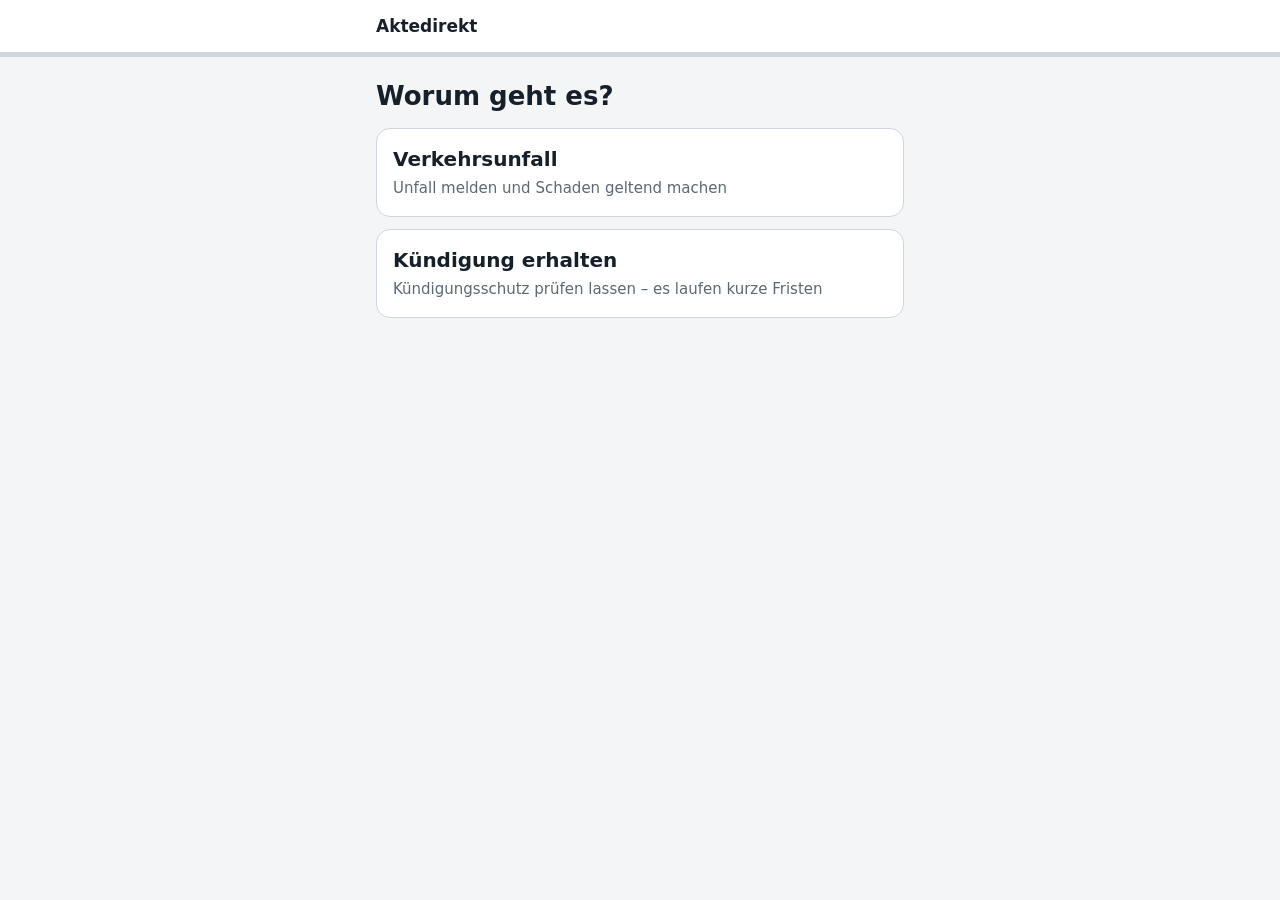
==== aktedirekt/static/index.html @ 3cf3e63e "Statusseite: Ablauf des Falls, Nachrichten in der Eingangsliste der Kanzlei Co-Authored-By: Claude O" ====
<!doctype html>
<html lang="de">
<head>
<meta charset="utf-8">
<meta name="viewport" content="width=device-width, initial-scale=1, viewport-fit=cover">
<meta name="theme-color" content="#17324d">
<title>Aktedirekt</title>
<link rel="manifest" href="manifest.webmanifest">
<link rel="icon" href="icon.svg">
<link rel="apple-touch-icon" href="icon.svg">
<link rel="stylesheet" href="styles.css">
</head>
<body>
<header>
  <div class="kopf">
    <button type="button" id="zurueck" class="zurueck" aria-label="Zurück" hidden>‹</button>
    <span id="titel">Aktedirekt</span>
    <span id="zaehler" class="zaehler"></span>
  </div>
  <div class="balken"><div id="fortschritt"></div></div>
</header>

<main>
<p id="meldung" class="meldung" role="alert" hidden></p>
<div id="hinweise"></div>

<section data-seite="start">
  <div id="wahl" hidden>
    <h1>Worum geht es?</h1>
    <button type="button" class="karte" data-fallart="unfall"><strong>Verkehrsunfall</strong><span>Unfall melden und Schaden geltend machen</span></button>
    <button type="button" class="karte" data-fallart="kuendigung"><strong>Kündigung erhalten</strong><span>Kündigungsschutz prüfen lassen – es laufen kurze Fristen</span></button>
    <p id="anderes" class="klein"></p>
  </div>
  <div id="start-inhalt" hidden>
    <h1 id="start-titel"></h1>
    <p id="partnerhinweis" class="hinweis" hidden></p>
    <p id="start-dauer"></p>
    <ul id="start-bereit"></ul>
    <p class="klein">Ihre Angaben werden nach jedem Schritt gespeichert. Sie können unterbrechen und auf diesem Gerät später weitermachen.</p>
    <button type="button" class="haupt" id="los">Los geht’s</button>
  </div>
</section>

<form data-seite="unfall" data-schritt="unfall" novalidate hidden>
  <h1>Der Unfall</h1>
  <label>Wann war der Unfall?
    <input type="date" name="unfalldatum" required></label>
  <p class="fehler" data-fehler="unfalldatum"></p>
  <label>Uhrzeit <span class="frei">falls bekannt</span>
    <input type="time" name="unfallzeit"></label>
  <p class="fehler" data-fehler="unfallzeit"></p>
  <label>Wo war der Unfall?
    <input type="text" name="unfallort" maxlength="200" autocomplete="off" placeholder="Straße, Ort"></label>
  <p class="fehler" data-fehler="unfallort"></p>
  <label>Was ist passiert?
    <textarea name="hergang" rows="5" maxlength="4000" placeholder="In Ihren eigenen Worten"></textarea></label>
  <p class="fehler" data-fehler="hergang"></p>
  <fieldset><legend>War die Polizei vor Ort?</legend>
    <div class="wahl"><label><input type="radio" name="polizei" value="ja"><span>Ja</span></label><label><input type="radio" name="polizei" value="nein"><span>Nein</span></label></div></fieldset>
  <p class="fehler" data-fehler="polizei"></p>
  <label data-zeige-wenn="polizei=ja">Aktenzeichen der Polizei <span class="frei">falls bekannt</span>
    <input type="text" name="polizei_az" maxlength="60" autocomplete="off"></label>
  <p class="fehler" data-fehler="polizei_az"></p>
  <fieldset><legend>Wurde jemand verletzt?</legend>
    <div class="wahl"><label><input type="radio" name="verletzt" value="ja"><span>Ja</span></label><label><input type="radio" name="verletzt" value="nein"><span>Nein</span></label></div></fieldset>
  <p class="fehler" data-fehler="verletzt"></p>
  <label>Zeugen <span class="frei">Name und Telefon, falls vorhanden</span>
    <textarea name="zeugen" rows="2" maxlength="1000"></textarea></label>
  <p class="fehler" data-fehler="zeugen"></p>
  <button type="submit" class="haupt">Weiter</button>
</form>

<form data-seite="fahrzeug" data-schritt="fahrzeug" novalidate hidden>
  <h1>Ihr Fahrzeug</h1>
  <label>Kennzeichen
    <input type="text" name="kennzeichen" maxlength="12" autocapitalize="characters" autocomplete="off" placeholder="B-XY 123"></label>
  <p class="fehler" data-fehler="kennzeichen"></p>
  <label>Hersteller und Modell <span class="frei">freiwillig</span>
    <input type="text" name="modell" maxlength="120" autocomplete="off"></label>
  <p class="fehler" data-fehler="modell"></p>
  <fieldset><legend>Sind Sie selbst Halter des Fahrzeugs?</legend>
    <div class="wahl"><label><input type="radio" name="halter_selbst" value="ja"><span>Ja</span></label><label><input type="radio" name="halter_selbst" value="nein"><span>Nein</span></label></div></fieldset>
  <p class="fehler" data-fehler="halter_selbst"></p>
  <label data-zeige-wenn="halter_selbst=nein">Wer ist Halter?
    <input type="text" name="halter_name" maxlength="120" autocomplete="off"></label>
  <p class="fehler" data-fehler="halter_name"></p>
  <fieldset><legend>Ist das Fahrzeug finanziert oder geleast?</legend>
    <div class="wahl drei"><label><input type="radio" name="finanzierung" value="nein"><span>Nein</span></label><label><input type="radio" name="finanzierung" value="finanziert"><span>Finanziert</span></label><label><input type="radio" name="finanzierung" value="geleast"><span>Geleast</span></label></div></fieldset>
  <p class="fehler" data-fehler="finanzierung"></p>
  <fieldset><legend>Sind Sie zum Vorsteuerabzug berechtigt?</legend>
    <p class="klein">Das betrifft in der Regel nur Fahrzeuge, die zu einem Betrieb gehören.</p>
    <div class="wahl"><label><input type="radio" name="vorsteuer" value="ja"><span>Ja</span></label><label><input type="radio" name="vorsteuer" value="nein"><span>Nein</span></label></div></fieldset>
  <p class="fehler" data-fehler="vorsteuer"></p>
  <button type="submit" class="haupt">Weiter</button>
</form>

<form data-seite="gegner" data-schritt="gegner" novalidate hidden>
  <h1>Das andere Fahrzeug</h1>
  <fieldset><legend>Kennen Sie das Kennzeichen des anderen Fahrzeugs?</legend>
    <div class="wahl"><label><input type="radio" name="gegner_bekannt" value="ja"><span>Ja</span></label><label><input type="radio" name="gegner_bekannt" value="nein"><span>Nein</span></label></div></fieldset>
  <p class="fehler" data-fehler="gegner_bekannt"></p>
  <label data-zeige-wenn="gegner_bekannt=ja">Kennzeichen
    <input type="text" name="gegner_kennzeichen" maxlength="12" autocapitalize="characters" autocomplete="off"></label>
  <p class="fehler" data-fehler="gegner_kennzeichen"></p>
  <label>Name des Fahrers oder Halters <span class="frei">falls bekannt</span>
    <input type="text" name="gegner_name" maxlength="120" autocomplete="off"></label>
  <p class="fehler" data-fehler="gegner_name"></p>
  <label>Versicherung des anderen <span class="frei">falls bekannt</span>
    <input type="text" name="gegner_versicherung" maxlength="120" autocomplete="off"></label>
  <p class="fehler" data-fehler="gegner_versicherung"></p>
  <label>Schadennummer <span class="frei">falls schon vergeben</span>
    <input type="text" name="gegner_schadennummer" maxlength="60" autocomplete="off"></label>
  <p class="fehler" data-fehler="gegner_schadennummer"></p>
  <button type="submit" class="haupt">Weiter</button>
</form>

<div id="dynamisch"></div>

<section data-seite="fotos" hidden>
  <h1>Fotos und Unterlagen</h1>
  <p>Fotografieren Sie, was Sie zur Hand haben – je Punkt einfach auf „Foto“ tippen. Was fehlt, können Sie später nachreichen.</p>
  <ul id="checkliste" class="checkliste"></ul>
  <p id="ladestand" class="klein" hidden></p>
  <details class="liste-hochgeladen"><summary id="dateizahl">Hochgeladen</summary><ul id="dateiliste" class="dateien"></ul></details>
  <button type="button" class="haupt" id="fotos-weiter">Weiter</button>
</section>

<form data-seite="person" data-schritt="person" novalidate hidden>
  <h1>Ihre Daten</h1>
  <label>Vorname<input type="text" name="vorname" maxlength="60" autocomplete="given-name"></label>
  <p class="fehler" data-fehler="vorname"></p>
  <label>Nachname<input type="text" name="nachname" maxlength="60" autocomplete="family-name"></label>
  <p class="fehler" data-fehler="nachname"></p>
  <label>Straße und Hausnummer<input type="text" name="strasse" maxlength="120" autocomplete="street-address"></label>
  <p class="fehler" data-fehler="strasse"></p>
  <div class="zeile">
    <label class="schmal">PLZ<input type="text" name="plz" maxlength="5" inputmode="numeric" autocomplete="postal-code"></label>
    <label>Ort<input type="text" name="ort" maxlength="80" autocomplete="address-level2"></label>
  </div>
  <p class="fehler" data-fehler="plz"></p><p class="fehler" data-fehler="ort"></p>
  <label>Telefon<input type="tel" name="telefon" maxlength="25" autocomplete="tel"></label>
  <p class="fehler" data-fehler="telefon"></p>
  <label>E-Mail<input type="email" name="email" maxlength="120" autocomplete="email"></label>
  <p class="fehler" data-fehler="email"></p>
  <fieldset><legend>Haben Sie eine Rechtsschutzversicherung?</legend>
    <div class="wahl"><label><input type="radio" name="rechtsschutz" value="ja"><span>Ja</span></label><label><input type="radio" name="rechtsschutz" value="nein"><span>Nein</span></label></div></fieldset>
  <p class="fehler" data-fehler="rechtsschutz"></p>
  <label data-zeige-wenn="rechtsschutz=ja">Bei welchem Versicherer? <span class="frei">falls bekannt</span>
    <input type="text" name="rechtsschutz_versicherer" maxlength="120" autocomplete="off"></label>
  <p class="fehler" data-fehler="rechtsschutz_versicherer"></p>
  <button type="submit" class="haupt">Weiter</button>
</form>

<form data-seite="abschluss" novalidate hidden>
  <h1>Auftrag und Unterschrift</h1>
  <p class="fehler" data-fehler="_"></p>
  <div id="erklaerungen"></div>
  <div id="block-partner" hidden>
    <div class="text" id="text-partner"></div>
    <label class="haken"><input type="checkbox" name="einwilligung_partner"><span>Einverstanden <span class="frei">freiwillig</span></span></label>
  </div>
  <p class="ueber">Ihre Unterschrift</p>
  <div class="unterschrift"><canvas id="unterschrift" aria-label="Feld für die Unterschrift"></canvas></div>
  <button type="button" class="neben" id="loeschen">Unterschrift löschen</button>
  <p class="fehler" data-fehler="unterschrift"></p>
  <button type="submit" class="haupt">Verbindlich abschicken</button>
</form>

<section data-seite="fertig" hidden>
  <h1 id="fertig-titel">Vielen Dank</h1>
  <p id="fertig-dank">Ihre Angaben sind bei der Kanzlei eingegangen. Wir prüfen sie und melden uns bei Ihnen. Das Mandat kommt erst mit unserer Annahme zustande.</p>
  <div class="stand"><span class="klein">Stand<span id="sachstand-seit"></span></span><strong id="sachstand"></strong>
    <p id="stand-was"></p><p id="stand-tun" class="tun"></p></div>
  <ol id="verlauf" class="verlauf" aria-label="Ablauf Ihres Falls"></ol>
  <div id="auskunft" class="auskunft" hidden>
    <p id="auskunft-text" class="klein"></p>
    <button type="button" class="neben" id="widerrufen">Einverständnis widerrufen</button>
  </div>

  <h2>Unterlagen nachreichen</h2>
  <p id="offen" class="hinweis" hidden></p>
  <ul id="checkliste2" class="checkliste"></ul>
  <p id="ladestand2" class="klein" hidden></p>
  <details class="liste-hochgeladen"><summary id="dateizahl2">Hochgeladen</summary><ul id="dateiliste2" class="dateien"></ul></details>

  <h2>Nachricht an die Kanzlei</h2>
  <form id="nachricht" novalidate>
    <label for="nachricht-text" class="klein">Eine Frage, eine neue Information, eine Zahlung ist eingegangen? Schreiben Sie es uns – die Nachricht kommt direkt in Ihre Akte.</label>
    <textarea id="nachricht-text" name="text" rows="4" maxlength="3000" placeholder="Ihre Nachricht"></textarea>
    <p class="fehler" data-fehler="text"></p>
    <p id="nachricht-ok" class="gut" hidden>Ihre Nachricht ist bei uns eingegangen.</p>
    <button type="submit" class="haupt">Nachricht senden</button>
  </form>
  <ul id="nachrichten" class="klein gesendet"></ul>

  <div id="ergaenzen" hidden>
    <h2>Angaben vervollständigen</h2>
    <p class="klein">Das hilft uns, Ihren Schaden schneller geltend zu machen. Nichts davon ist Pflicht – tragen Sie ein, was Sie wissen, wann es Ihnen passt.</p>
    <ul id="ergaenzungsliste" class="abschnitte"></ul>
  </div>

  <div id="fragen-block" hidden>
    <h2>Häufige Fragen</h2>
    <div id="fragen" class="fragen"></div>
  </div>

  <div id="unterlagen" hidden>
    <h2>Ihre Unterlagen</h2>
    <p class="klein">Zum Speichern oder Ausdrucken – so, wie Sie sie bestätigt haben.</p>
    <ul id="unterlagenliste" class="abschnitte"></ul>
  </div>

  <h2>Diese Seite wiederfinden</h2>
  <p class="klein">Ihr Zugang ist auf diesem Gerät gespeichert. Auf einem anderen Gerät oder nach einem Gerätewechsel öffnen Sie Ihren Fall mit Ihrem persönlichen Link. Bewahren Sie ihn auf wie ein Passwort – wer ihn hat, sieht Ihre Angaben.</p>
  <button type="button" class="neben" id="link-sichern">Persönlichen Link kopieren</button>
  <p id="link-ok" class="gut" hidden>Der Link ist kopiert. Speichern Sie ihn zum Beispiel in einer Notiz.</p>
  <p id="anrufen" class="klein" hidden></p>
</section>
<form data-seite="ergaenzung" id="ergaenzung" novalidate hidden>
  <h1 id="ergaenzung-titel"></h1>
  <p id="ergaenzung-hinweis" class="klein"></p>
  <div id="ergaenzung-felder"></div>
  <button type="submit" class="haupt">Speichern</button>
</form>
</main>
<script src="app.js"></script>
<script src="ergaenzung.js"></script>
</body>
</html>
---- aktedirekt/static/styles.css ----
:root {
  --grund: #f4f5f7; --flaeche: #fff; --schrift: #16202b; --leise: #5b6875;
  --rand: #cfd6de; --marke: #17324d; --marke-schrift: #fff; --akzent: #e8a33d;
  --fehler: #b3261e; --gut: #1c6b3c;
}
@media (prefers-color-scheme: dark) {
  :root { --grund: #10161d; --flaeche: #1a232d; --schrift: #e8edf2; --leise: #9aa7b4;
    --rand: #36424f; --marke: #9cc4ea; --marke-schrift: #0d1620; --fehler: #ffb4ab; --gut: #7fd6a2; }
}
* { box-sizing: border-box; }
html { -webkit-text-size-adjust: 100%; }
body { margin: 0; background: var(--grund); color: var(--schrift);
  font: 17px/1.45 system-ui, -apple-system, "Segoe UI", Roboto, sans-serif; }
header { position: sticky; top: 0; z-index: 2; background: var(--flaeche);
  border-bottom: 1px solid var(--rand); padding-top: env(safe-area-inset-top); }
.kopf { display: flex; align-items: center; gap: 8px; min-height: 52px; padding: 0 16px;
  max-width: 560px; margin: 0 auto; font-weight: 600; }
.kopf #titel { flex: 1; }
.zaehler { color: var(--leise); font-weight: 400; font-size: 15px; }
.zurueck { width: 44px; height: 44px; margin-left: -12px; border: 0; background: none;
  color: var(--schrift); font-size: 32px; line-height: 1; }
.balken { height: 4px; background: var(--rand); }
#fortschritt { height: 4px; width: 0; background: var(--akzent); transition: width .2s; }
main { max-width: 560px; margin: 0 auto; padding: 20px 16px calc(40px + env(safe-area-inset-bottom)); }
h1 { font-size: 26px; line-height: 1.2; margin: 4px 0 16px; }
ul { padding-left: 22px; }
.klein { font-size: 15px; color: var(--leise); }
.frei { font-weight: 400; color: var(--leise); font-size: 15px; }
.hinweis { background: var(--flaeche); border-left: 4px solid var(--akzent); padding: 10px 12px; border-radius: 6px; }
label { display: block; font-weight: 600; margin-top: 18px; }
input[type=text], input[type=date], input[type=time], input[type=tel], input[type=email], textarea {
  display: block; width: 100%; margin-top: 6px; padding: 12px; min-height: 50px;
  font: inherit; color: inherit; background: var(--flaeche);
  border: 1.5px solid var(--rand); border-radius: 10px; -webkit-appearance: none; appearance: none; }
textarea { resize: vertical; }
input:focus-visible, textarea:focus-visible, button:focus-visible, .wahl input:focus-visible + span,
.knopf:focus-within { outline: 3px solid var(--akzent); outline-offset: 2px; }
fieldset { border: 0; padding: 0; margin: 18px 0 0; min-width: 0; }
legend { font-weight: 600; padding: 0; }
.wahl { display: grid; grid-template-columns: 1fr 1fr; gap: 10px; margin-top: 8px; }
.wahl.drei { grid-template-columns: 1fr 1fr 1fr; }
.wahl label { margin: 0; font-weight: 400; }
.wahl input { position: absolute; opacity: 0; }
.wahl span { display: flex; align-items: center; justify-content: center; min-height: 50px;
  background: var(--flaeche); border: 1.5px solid var(--rand); border-radius: 10px; }
.wahl input:checked + span { background: var(--marke); border-color: var(--marke);
  color: var(--marke-schrift); font-weight: 600; }
.zeile { display: flex; gap: 10px; }
.zeile label { flex: 1; }
.zeile .schmal { flex: 0 0 110px; }
.fehler { color: var(--fehler); font-size: 15px; margin: 6px 0 0; }
.fehler:empty { display: none; }
.meldung { background: var(--flaeche); border: 1.5px solid var(--fehler); color: var(--fehler);
  border-radius: 10px; padding: 12px; }
button.haupt, .knopf, button.neben { display: flex; align-items: center; justify-content: center;
  width: 100%; min-height: 54px; border-radius: 12px; font: inherit; font-weight: 600; cursor: pointer; }
button.haupt { margin-top: 28px; border: 0; background: var(--marke); color: var(--marke-schrift); }
button.haupt:disabled { opacity: .6; }
.knopf, button.neben { margin-top: 12px; background: var(--flaeche); color: var(--schrift);
  border: 1.5px solid var(--rand); }
button.neben { min-height: 44px; font-weight: 400; }
.dateien { list-style: none; padding: 0; margin: 16px 0 0; }
.dateien li { display: flex; align-items: center; gap: 8px; background: var(--flaeche);
  border: 1px solid var(--rand); border-radius: 10px; padding: 6px 6px 6px 12px; margin-top: 8px; }
.dateien li span { flex: 1; overflow: hidden; text-overflow: ellipsis; white-space: nowrap; }
.dateien button { min-width: 44px; min-height: 44px; border: 0; background: none;
  color: var(--leise); font-size: 22px; }
.text { background: var(--flaeche); border: 1px solid var(--rand); border-radius: 10px;
  padding: 12px; margin-top: 18px; font-size: 15px; white-space: pre-line; }
.haken { display: flex; gap: 12px; align-items: flex-start; font-weight: 400; margin-top: 10px; }
.haken input { width: 26px; height: 26px; flex: none; margin: 0; accent-color: var(--marke); }
.ueber { font-weight: 600; margin: 24px 0 6px; }
.unterschrift { background: #fff; border: 1.5px solid var(--rand); border-radius: 10px; overflow: hidden; }
.unterschrift canvas { display: block; width: 100%; height: 180px; touch-action: none; }
.stand { background: var(--flaeche); border: 1px solid var(--rand); border-left: 4px solid var(--gut);
  border-radius: 10px; padding: 12px; margin: 16px 0; display: flex; flex-direction: column; }
.stand strong { font-size: 20px; }
[hidden] { display: none !important; }
.auskunft { margin: -4px 0 20px; }
.auskunft p { margin: 0; }
h2 { font-size: 20px; margin: 28px 0 6px; }
.abschnitte { list-style: none; padding: 0; margin: 12px 0 24px; }
.abschnitte button { display: flex; align-items: center; justify-content: space-between; gap: 12px; width: 100%;
  min-height: 54px; margin-top: 8px; padding: 0 14px; font: inherit; text-align: left; color: var(--schrift);
  background: var(--flaeche); border: 1.5px solid var(--rand); border-radius: 12px; cursor: pointer; }
.abschnitte .zustand { font-size: 14px; color: var(--leise); white-space: nowrap; }
.abschnitte .erledigt .zustand { color: var(--gut); font-weight: 600; }
input[inputmode] { font-variant-numeric: tabular-nums; }
.karte { display: flex; flex-direction: column; gap: 4px; width: 100%; margin-top: 12px; padding: 16px;
  text-align: left; font: inherit; color: var(--schrift); background: var(--flaeche);
  border: 1.5px solid var(--rand); border-radius: 14px; cursor: pointer; }
.karte strong { font-size: 20px; }
.karte span { color: var(--leise); font-size: 15px; }
#anderes { margin-top: 20px; }
#hinweise .hinweis { margin: 0 0 12px; font-size: 15px; }
#hinweise .frist { border-left-color: var(--akzent); }
#hinweise .warnung { border-left-color: var(--fehler); font-weight: 600; }
.text.lang { max-height: 220px; overflow-y: auto; margin-top: 8px; }
.verweis { display: inline-block; margin-top: 6px; padding: 8px 0; min-height: 44px; border: 0; background: none;
  font: inherit; font-size: 15px; color: var(--marke); text-decoration: underline; cursor: pointer; }
form[data-seite="abschluss"] h2 { margin-top: 30px; }
.checkliste { list-style: none; padding: 0; margin: 12px 0 0; }
.checkliste li { background: var(--flaeche); border: 1.5px solid var(--rand); border-radius: 12px; padding: 12px; margin-top: 10px; }
.checkliste li.offen { border-left: 5px solid var(--akzent); }
.checkliste li.da { border-left: 5px solid var(--gut); }
.checkliste .punkt { display: flex; justify-content: space-between; gap: 10px; align-items: baseline; }
.checkliste .marke { font-size: 14px; color: var(--leise); white-space: nowrap; }
.checkliste li.da .marke { color: var(--gut); font-weight: 600; }
.checkliste li.offen .marke { color: var(--akzent); font-weight: 600; }
.checkliste p.klein { margin: 4px 0 0; }
.knoepfe { display: grid; grid-template-columns: 1fr 1fr; gap: 10px; }
.knopf.klein-knopf { min-height: 46px; margin-top: 10px; font-weight: 600; }
.liste-hochgeladen { margin-top: 16px; }
.liste-hochgeladen summary { cursor: pointer; color: var(--leise); font-size: 15px; min-height: 44px; display: flex; align-items: center; }
.stand p { margin: 8px 0 0; font-size: 16px; }
.stand .tun { font-weight: 600; }
.gut { color: var(--gut); font-weight: 600; }
.gesendet { list-style: none; padding: 0; margin: 8px 0 0; }
.fragen details { background: var(--flaeche); border: 1px solid var(--rand); border-radius: 10px; margin-top: 8px; padding: 0 12px; }
.fragen summary { cursor: pointer; font-weight: 600; min-height: 48px; display: flex; align-items: center; }
.fragen details p { margin: 0 0 12px; font-size: 16px; }
#nachricht label { font-weight: 400; margin-top: 0; }
#anrufen { margin-top: 24px; }
#anrufen a { color: var(--marke); font-weight: 600; }
.checkliste li.huelle { background: none; border: 0; padding: 0; }
.weitere summary { cursor: pointer; font-weight: 600; min-height: 48px; display: flex; align-items: center; color: var(--marke); }
.verlauf { list-style: none; padding: 0; margin: 0 0 20px; display: flex; flex-direction: column; gap: 0; }
.verlauf li { position: relative; padding: 4px 0 4px 30px; color: var(--leise); font-size: 15px; }
.verlauf li::before { content: ""; position: absolute; left: 6px; top: 9px; width: 12px; height: 12px; border-radius: 50%;
  border: 2px solid var(--rand); background: var(--grund); }
.verlauf li:not(:last-child)::after { content: ""; position: absolute; left: 13px; top: 23px; bottom: -9px; width: 2px; background: var(--rand); }
.verlauf li.erreicht { color: var(--schrift); }
.verlauf li.erreicht::before { background: var(--gut); border-color: var(--gut); }
.verlauf li.erreicht:not(:last-child)::after { background: var(--gut); }
.verlauf li.aktuell { font-weight: 700; }
.verlauf li.aktuell::before { box-shadow: 0 0 0 4px color-mix(in srgb, var(--gut) 25%, transparent); }
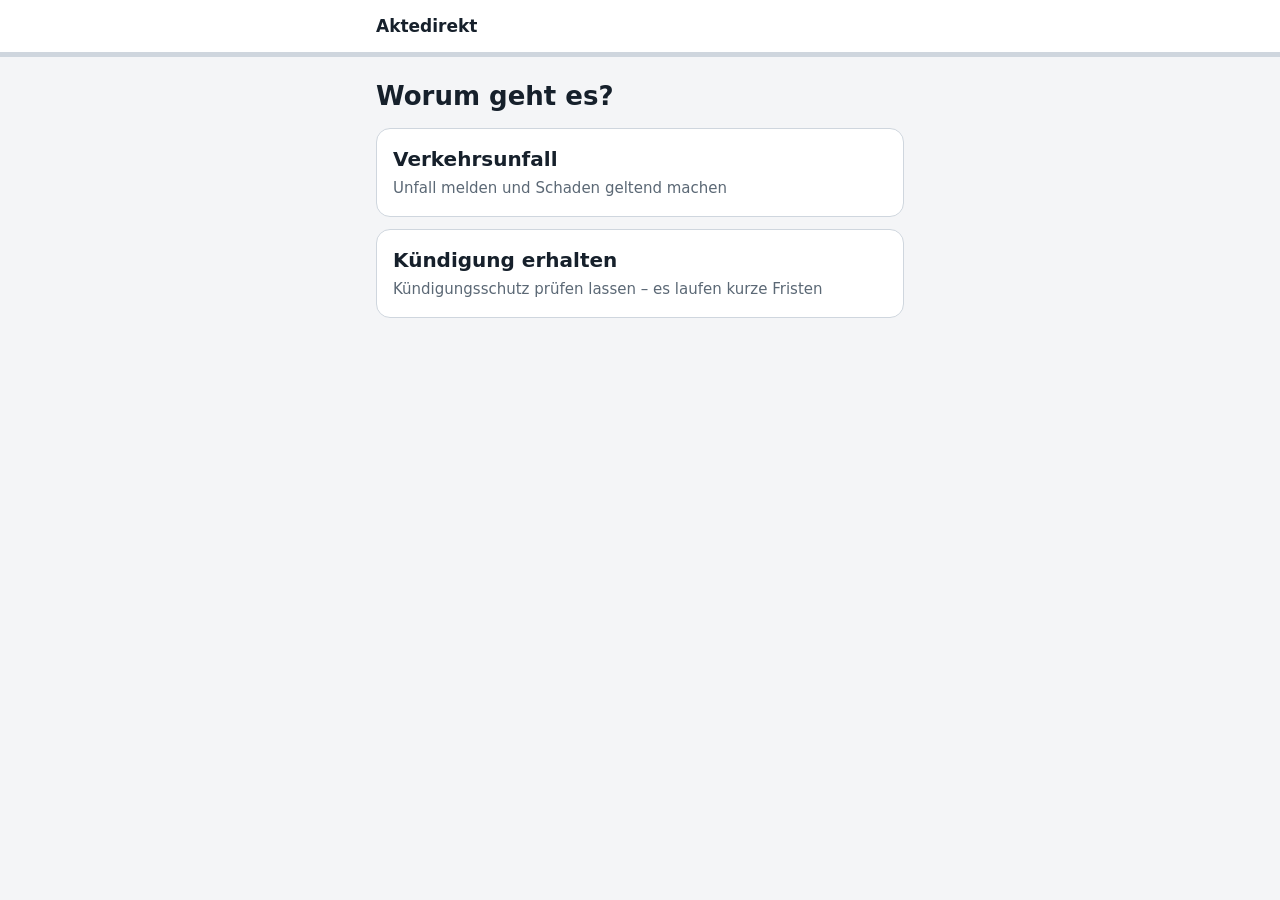
==== commit 89b50d44: "Kanzlei fordert Unterlagen beim Mandanten an Co-Authored-By: Claude Opus 5.5 <noreply@anthropic.com>" ====
--- a/aktedirekt/static/index.html
+++ b/aktedirekt/static/index.html
@@ -178,6 +178,11 @@
   </div>
 
   <h2>Unterlagen nachreichen</h2>
+  <div id="anforderung" class="hinweis anforderung" hidden>
+    <strong>Die Kanzlei bittet Sie um:</strong>
+    <ul id="anforderung-punkte"></ul>
+    <p id="anforderung-text"></p>
+  </div>
   <p id="offen" class="hinweis" hidden></p>
   <ul id="checkliste2" class="checkliste"></ul>
   <p id="ladestand2" class="klein" hidden></p>
--- a/aktedirekt/static/styles.css
+++ b/aktedirekt/static/styles.css
@@ -134,3 +134,8 @@
 .verlauf li.erreicht:not(:last-child)::after { background: var(--gut); }
 .verlauf li.aktuell { font-weight: 700; }
 .verlauf li.aktuell::before { box-shadow: 0 0 0 4px color-mix(in srgb, var(--gut) 25%, transparent); }
+.abschnitte .wichtig button { border-left: 5px solid var(--akzent); }
+.abschnitte .wichtig .zustand { color: var(--akzent); font-weight: 600; }
+.anforderung ul { margin: 6px 0 0; }
+.anforderung li.erledigt { color: var(--gut); }
+.anforderung p { margin: 6px 0 0; }
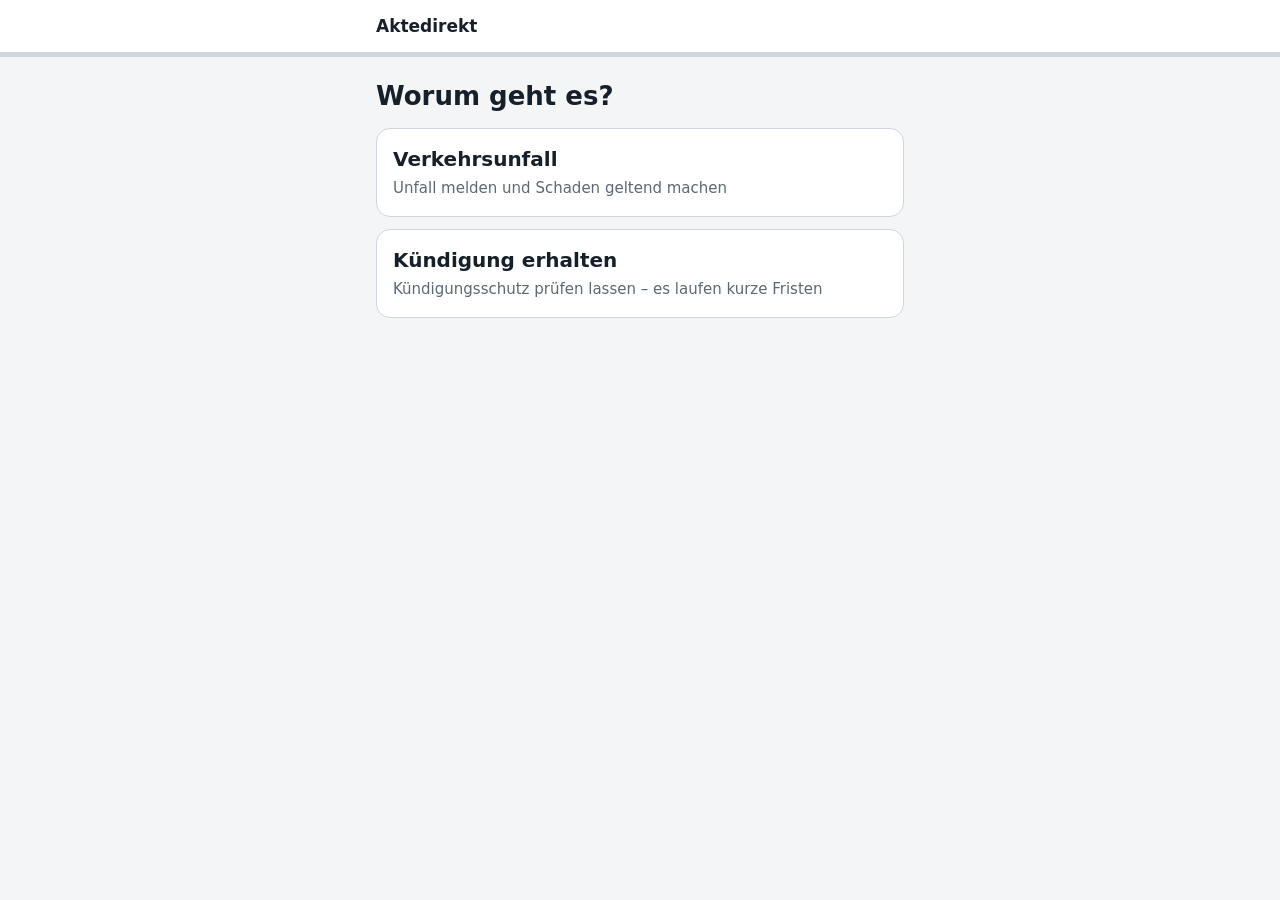
==== commit be0ddc9a: "Neuer Zugang durch die Kanzlei, Hinweis zum App-Symbol, Link einfügen im App-Symbol Co-Authored-By: " ====
--- a/aktedirekt/static/index.html
+++ b/aktedirekt/static/index.html
@@ -30,6 +30,14 @@
     <button type="button" class="karte" data-fallart="unfall"><strong>Verkehrsunfall</strong><span>Unfall melden und Schaden geltend machen</span></button>
     <button type="button" class="karte" data-fallart="kuendigung"><strong>Kündigung erhalten</strong><span>Kündigungsschutz prüfen lassen – es laufen kurze Fristen</span></button>
     <p id="anderes" class="klein"></p>
+  </div>
+  <div id="ohne-zugang" hidden>
+    <h1>Ihren Fall öffnen</h1>
+    <p>Fügen Sie hier Ihren persönlichen Link ein – oder den Link, den Ihnen die Kanzlei geschickt hat.</p>
+    <label>Link<input type="text" id="link-eingabe" autocomplete="off" placeholder="https://…"></label>
+    <p class="fehler" id="link-fehler"></p>
+    <button type="button" class="haupt" id="link-oeffnen">Öffnen</button>
+    <p class="klein" id="ohne-zugang-neu">Sie möchten einen neuen Fall melden? <a href="/" id="neu-melden">Hier entlang.</a></p>
   </div>
   <div id="start-inhalt" hidden>
     <h1 id="start-titel"></h1>
@@ -215,6 +223,13 @@
     <ul id="unterlagenliste" class="abschnitte"></ul>
   </div>
 
+  <div id="als-app" class="als-app">
+    <h2>Als App aufs Handy</h2>
+    <p class="klein">Legen Sie diese Seite als Symbol auf Ihren Startbildschirm – dann ist Ihr Fall immer nur einen Tipp entfernt.</p>
+    <button type="button" class="neben" id="installieren" hidden>Auf den Startbildschirm legen</button>
+    <p id="anleitung-ios" class="klein" hidden>iPhone: unten auf <strong>Teilen</strong> (Quadrat mit Pfeil) tippen, dann <strong>„Zum Home-Bildschirm“</strong>. Öffnen Sie danach einmal Ihren persönlichen Link (unten) im neuen Symbol.</p>
+    <p id="anleitung-android" class="klein" hidden>Android: oben rechts auf <strong>⋮</strong> tippen, dann <strong>„Zum Startbildschirm hinzufügen“</strong> oder <strong>„App installieren“</strong>.</p>
+  </div>
   <h2>Diese Seite wiederfinden</h2>
   <p class="klein">Ihr Zugang ist auf diesem Gerät gespeichert. Auf einem anderen Gerät oder nach einem Gerätewechsel öffnen Sie Ihren Fall mit Ihrem persönlichen Link. Bewahren Sie ihn auf wie ein Passwort – wer ihn hat, sieht Ihre Angaben.</p>
   <button type="button" class="neben" id="link-sichern">Persönlichen Link kopieren</button>
--- a/aktedirekt/static/styles.css
+++ b/aktedirekt/static/styles.css
@@ -139,3 +139,5 @@
 .anforderung ul { margin: 6px 0 0; }
 .anforderung li.erledigt { color: var(--gut); }
 .anforderung p { margin: 6px 0 0; }
+#link-fehler:empty { display: none; }
+#ohne-zugang a { color: var(--marke); }
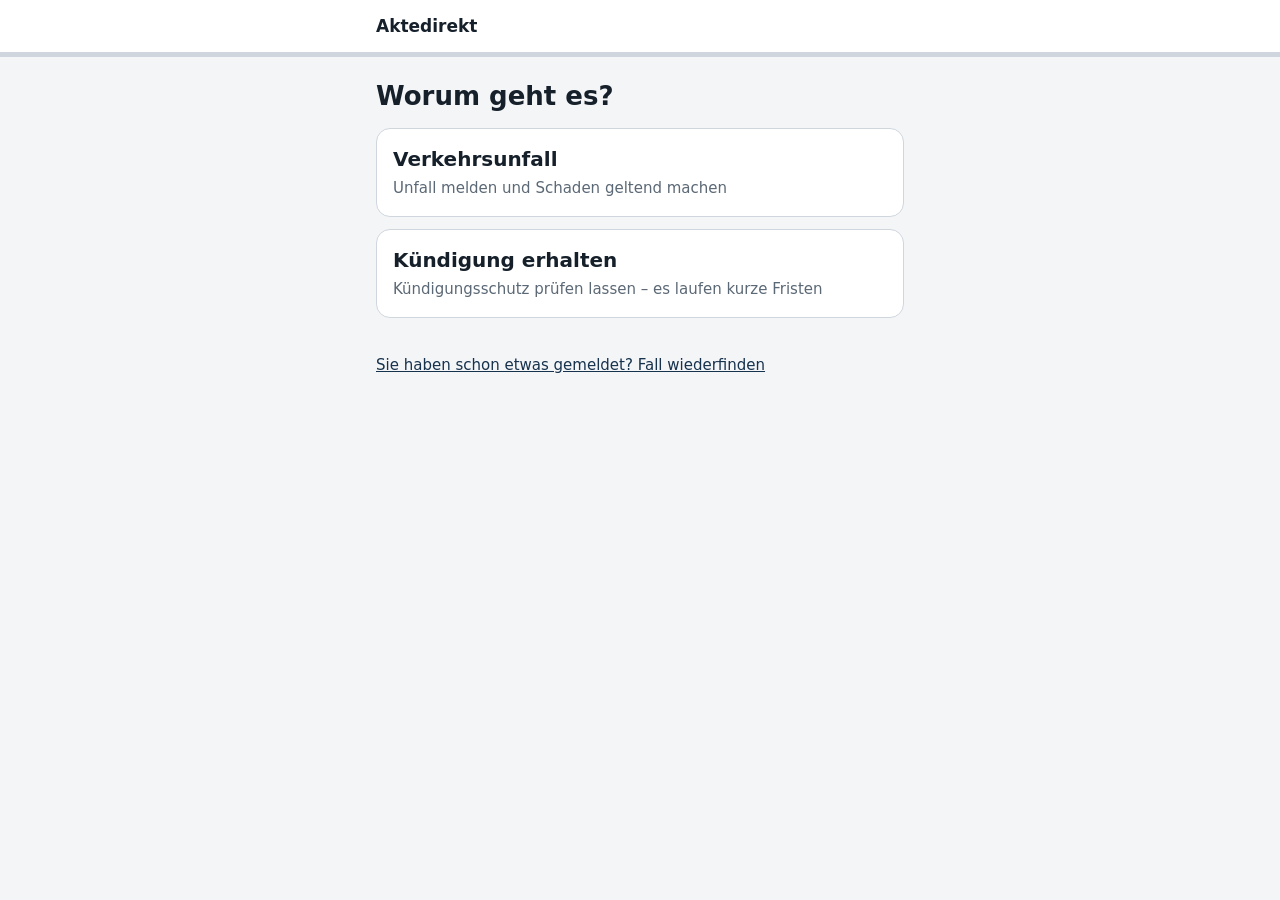
==== commit d8aa6c02: "E-Mails an Mandanten über Amazon SES: Eingangsbestätigung mit Widerrufsbelehrung, Fall wiederfinden " ====
--- a/aktedirekt/static/index.html
+++ b/aktedirekt/static/index.html
@@ -30,13 +30,25 @@
     <button type="button" class="karte" data-fallart="unfall"><strong>Verkehrsunfall</strong><span>Unfall melden und Schaden geltend machen</span></button>
     <button type="button" class="karte" data-fallart="kuendigung"><strong>Kündigung erhalten</strong><span>Kündigungsschutz prüfen lassen – es laufen kurze Fristen</span></button>
     <p id="anderes" class="klein"></p>
-  </div>
+    <button type="button" class="verweis" data-wiederfinden>Sie haben schon etwas gemeldet? Fall wiederfinden</button>
+  </div>
+  <form id="wiederfinden" novalidate hidden>
+    <h1>Fall wiederfinden</h1>
+    <p>Geben Sie die E-Mail-Adresse ein, die Sie bei Ihrer Meldung angegeben haben. Wir schicken Ihnen sofort einen Link zu Ihrem Fall.</p>
+    <label id="wiederfinden-feld">E-Mail-Adresse<input type="email" name="email" autocomplete="email" inputmode="email"></label>
+    <p class="fehler" data-fehler="email"></p>
+    <p id="wiederfinden-ok" class="gut" hidden>Wenn zu dieser Adresse ein Fall gehört, ist die E-Mail unterwegs. Schauen Sie bitte auch im Spam-Ordner nach.</p>
+    <p id="wiederfinden-tel" class="klein" hidden></p>
+    <button type="submit" class="haupt">Link schicken</button>
+    <button type="button" class="neben" id="wiederfinden-zurueck">Zurück</button>
+  </form>
   <div id="ohne-zugang" hidden>
     <h1>Ihren Fall öffnen</h1>
     <p>Fügen Sie hier Ihren persönlichen Link ein – oder den Link, den Ihnen die Kanzlei geschickt hat.</p>
     <label>Link<input type="text" id="link-eingabe" autocomplete="off" placeholder="https://…"></label>
     <p class="fehler" id="link-fehler"></p>
     <button type="button" class="haupt" id="link-oeffnen">Öffnen</button>
+    <button type="button" class="verweis" data-wiederfinden>Link nicht zur Hand? Per E-Mail wiederfinden</button>
     <p class="klein" id="ohne-zugang-neu">Sie möchten einen neuen Fall melden? <a href="/" id="neu-melden">Hier entlang.</a></p>
   </div>
   <div id="start-inhalt" hidden>
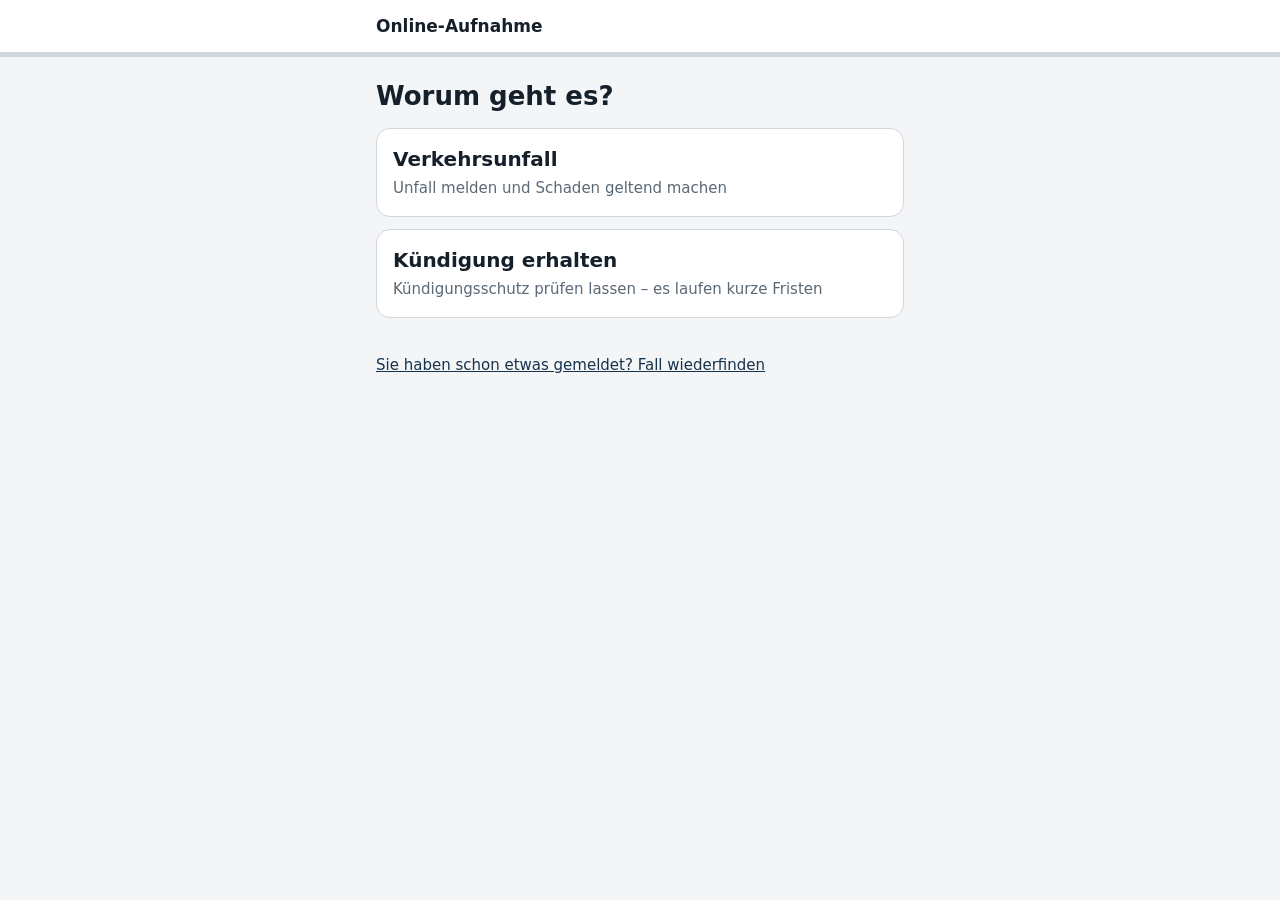
==== commit c09a2e75: "Erscheinungsbild der Website: Farben, eigene Schriften (ohne Google), Logo, Fußzeile, Zierbild; Tite" ====
--- a/aktedirekt/static/index.html
+++ b/aktedirekt/static/index.html
@@ -9,12 +9,14 @@
 <link rel="icon" href="icon.svg">
 <link rel="apple-touch-icon" href="icon.svg">
 <link rel="stylesheet" href="styles.css">
+<link rel="stylesheet" href="marke.css">
 </head>
 <body>
 <header>
+  <div id="markenleiste" class="markenleiste" hidden></div>
   <div class="kopf">
     <button type="button" id="zurueck" class="zurueck" aria-label="Zurück" hidden>‹</button>
-    <span id="titel">Aktedirekt</span>
+    <span id="titel">Online-Aufnahme</span>
     <span id="zaehler" class="zaehler"></span>
   </div>
   <div class="balken"><div id="fortschritt"></div></div>
@@ -25,6 +27,7 @@
 <div id="hinweise"></div>
 
 <section data-seite="start">
+  <div id="schmuck" class="schmuck" hidden></div>
   <div id="wahl" hidden>
     <h1>Worum geht es?</h1>
     <button type="button" class="karte" data-fallart="unfall"><strong>Verkehrsunfall</strong><span>Unfall melden und Schaden geltend machen</span></button>
@@ -54,8 +57,9 @@
   <div id="start-inhalt" hidden>
     <h1 id="start-titel"></h1>
     <p id="partnerhinweis" class="hinweis" hidden></p>
-    <p id="start-dauer"></p>
-    <ul id="start-bereit"></ul>
+    <ul id="start-versprechen" class="versprechen"></ul>
+    <p id="start-dauer" class="klein">Hilfreich, falls zur Hand:</p>
+    <ul id="start-bereit" class="klein"></ul>
     <p class="klein">Ihre Angaben werden nach jedem Schritt gespeichert. Sie können unterbrechen und auf diesem Gerät später weitermachen.</p>
     <button type="button" class="haupt" id="los">Los geht’s</button>
   </div>
@@ -139,6 +143,7 @@
 <section data-seite="fotos" hidden>
   <h1>Fotos und Unterlagen</h1>
   <p>Fotografieren Sie, was Sie zur Hand haben – je Punkt einfach auf „Foto“ tippen. Was fehlt, können Sie später nachreichen.</p>
+  <p class="hinweis ermutigung" data-nachreichen="fotos"></p>
   <ul id="checkliste" class="checkliste"></ul>
   <p id="ladestand" class="klein" hidden></p>
   <details class="liste-hochgeladen"><summary id="dateizahl">Hochgeladen</summary><ul id="dateiliste" class="dateien"></ul></details>
@@ -174,6 +179,7 @@
 <form data-seite="abschluss" novalidate hidden>
   <h1>Auftrag und Unterschrift</h1>
   <p class="fehler" data-fehler="_"></p>
+  <p class="hinweis ermutigung" data-nachreichen="abschluss"></p>
   <div id="erklaerungen"></div>
   <div id="block-partner" hidden>
     <div class="text" id="text-partner"></div>
@@ -255,6 +261,8 @@
   <button type="submit" class="haupt">Speichern</button>
 </form>
 </main>
+<footer id="fuss" class="fuss" hidden></footer>
+<script src="marke.js"></script>
 <script src="app.js"></script>
 <script src="ergaenzung.js"></script>
 </body>
--- a/aktedirekt/static/styles.css
+++ b/aktedirekt/static/styles.css
@@ -141,3 +141,34 @@
 .anforderung p { margin: 6px 0 0; }
 #link-fehler:empty { display: none; }
 #ohne-zugang a { color: var(--marke); }
+.markenleiste { display: flex; align-items: center; gap: 10px; max-width: 560px; margin: 0 auto; padding: 8px 16px 0; }
+.markenleiste .logo { max-height: 34px; max-width: 160px; object-fit: contain; }
+.markenleiste .kanzlei { display: flex; flex-direction: column; line-height: 1.2; }
+.markenleiste .kanzlei strong { font-size: 15px; color: var(--marke); }
+.markenleiste .kanzlei span { font-size: 12px; color: var(--leise); }
+.fuss { max-width: 560px; margin: 0 auto; padding: 0 16px calc(24px + env(safe-area-inset-bottom)); font-size: 13px; color: var(--leise); }
+.fuss a { color: var(--leise); }
+.versprechen { list-style: none; padding: 0; margin: 8px 0 18px; }
+.versprechen li { position: relative; padding: 6px 0 6px 32px; }
+.versprechen li::before { content: "✓"; position: absolute; left: 4px; top: 5px; font-weight: 700; color: var(--gut); font-size: 18px; }
+.ermutigung { font-size: 15px; border-left-color: var(--gut); }
+.wichtig-block { background: var(--flaeche); border: 2px solid var(--akzent); border-radius: 12px; padding: 4px 14px 14px; margin-top: 26px; }
+.wichtig-block h2 { margin-top: 12px; }
+.wichtig-block .text { margin-top: 8px; border: 0; padding: 0; background: none; }
+.haken.gross { font-weight: 600; }
+.nachfrage { margin-top: 12px; padding: 12px; border-radius: 10px; background: var(--grund); }
+.nachfrage p { margin: 0 0 4px; font-weight: 600; }
+.nachfrage button.haupt { margin-top: 12px; }
+.gesperrt { background: var(--flaeche); border: 1px dashed var(--rand); border-radius: 10px; padding: 10px 12px; margin: 10px 0 0; }
+.markenleiste .logo { max-height: 40px; width: auto; }
+.fuss { margin-top: 32px; padding-top: 22px; padding-bottom: calc(26px + env(safe-area-inset-bottom));
+  background: var(--marke); color: var(--marke-schrift); max-width: none; }
+.fuss > * { max-width: 560px; margin-left: auto; margin-right: auto; }
+.fuss p { margin: 4px auto; opacity: .92; }
+.fuss .fuss-name { font-size: 18px; opacity: 1; }
+.fuss a { color: inherit; text-decoration: underline; text-underline-offset: 2px; }
+.fuss .klein { color: inherit; opacity: .75; font-size: 12px; margin-top: 10px; }
+@media (prefers-color-scheme: dark) { .fuss { background: var(--flaeche); color: var(--schrift); } }
+.schmuck { margin: 0 -16px 8px; }
+.schmuck img { display: block; width: 100%; height: auto; max-height: 150px; object-fit: cover; object-position: bottom; }
+button.haupt { border-radius: 999px; }
